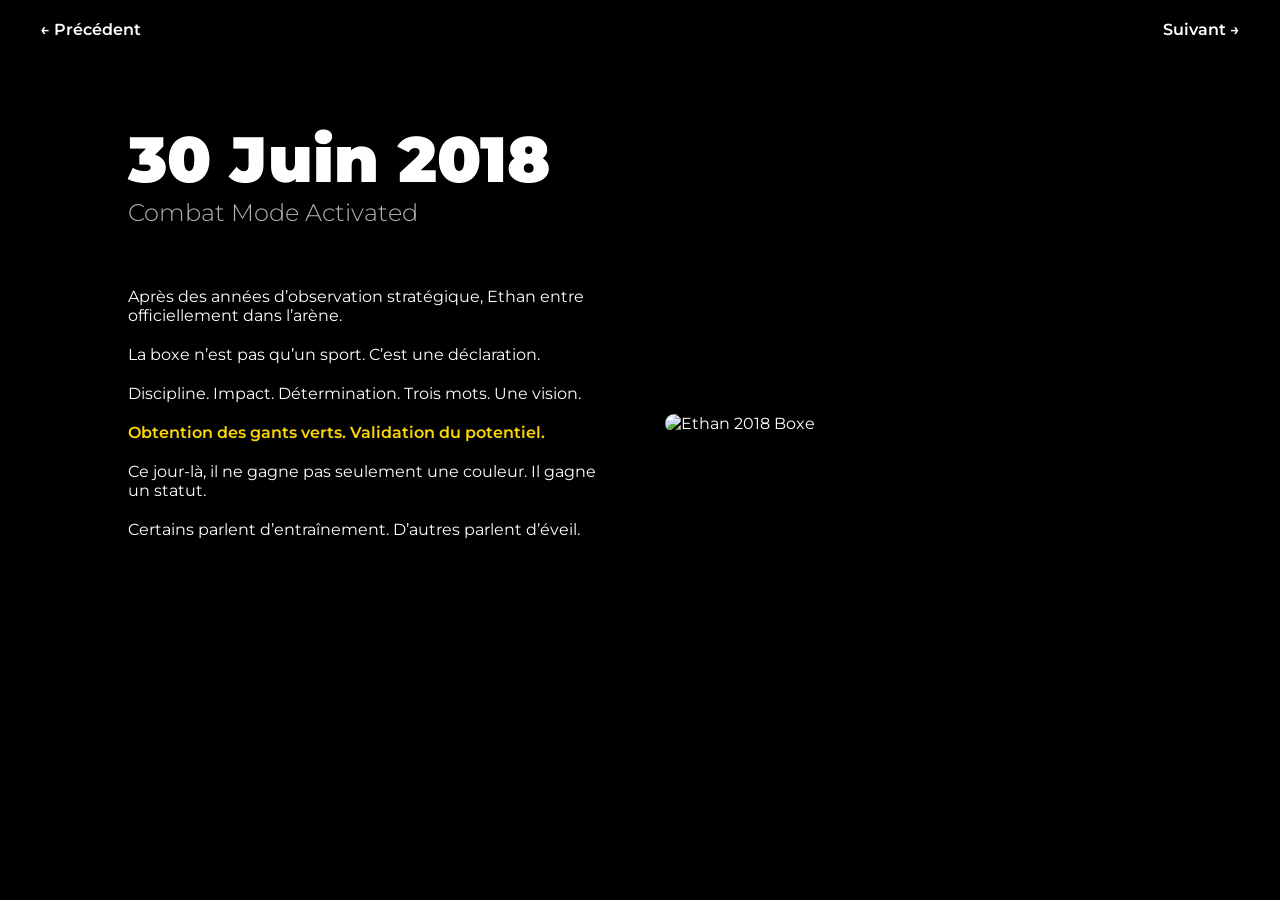
==== 2018.html @ f617da6d "Add files via upload" ====
<!DOCTYPE html>
<html lang="fr">
<head>
    <meta charset="UTF-8">
    <title>2018 — Combat Mode | Ethan Coppin</title>
    <link href="https://fonts.googleapis.com/css2?family=Montserrat:wght@300;600;900&display=swap" rel="stylesheet">
    <link rel="stylesheet" href="style.css">
</head>
<body>
    <nav class="navbar">
        <a href="2013.html">← Précédent</a>
        <a href="14ans.html">Suivant →</a>
    </nav>
    <section class="era">
        <h1>30 Juin 2018</h1>
        <h2>Combat Mode Activated</h2>
        <div class="content">
            <div class="text">
                <p>
                    Après des années d’observation stratégique,
                    Ethan entre officiellement dans l’arène.
                </p>
                <p>
                    La boxe n’est pas qu’un sport.
                    C’est une déclaration.
                </p>
                <p>
                    Discipline. Impact. Détermination.
                    Trois mots. Une vision.
                </p>
                <p class="highlight">
                    Obtention des gants verts.
                    Validation du potentiel.
                </p>
                <p>
                    Ce jour-là, il ne gagne pas seulement une couleur.
                    Il gagne un statut.
                </p>
                <p>
                    Certains parlent d’entraînement.
                    D’autres parlent d’éveil.
                </p>
            </div>
            <div class="image">
                <img src="assets/image/boxe.png" alt="Ethan 2018 Boxe">
            </div>
        </div>
    </section>
    <script src="script.js"></script>
</body>
</html>
---- style.css ----
* {
    margin: 0;
    padding: 0;
    box-sizing: border-box;
}
body {
    background: #000;
    color: white;
    font-family: 'Montserrat', sans-serif;
}
.hero {
    height: 100vh;
    display: flex;
    flex-direction: column;
    justify-content: center;
    align-items: center;
    text-align: center;

    background: radial-gradient(circle at center, #111 0%, #000 70%);
}
.title {
    font-size: 5rem;
    font-weight: 900;
    letter-spacing: 2px;
    opacity: 0;
    transform: translateY(20px);
    animation: fadeUp 1.5s ease forwards;
}
.subtitle {
    margin-top: 20px;
    font-size: 1.3rem;
    font-weight: 300;
    opacity: 0;
    transform: translateY(20px);
    animation: fadeUp 1.5s ease forwards;
    animation-delay: 0.5s;
}
button {
    margin-top: 40px;
    padding: 15px 40px;
    font-size: 1rem;
    font-weight: 600;
    background: linear-gradient(45deg, gold, orange);
    border: none;
    cursor: pointer;
    transition: 0.4s;
    opacity: 0;
    transform: translateY(20px);
    animation: fadeUp 1.5s ease forwards;
    animation-delay: 1s;
}
button:hover {
    transform: scale(1.05);
}
@keyframes fadeUp {
    to {
        opacity: 1;
        transform: translateY(0);
    }
}
.navbar {
    position: fixed;
    top: 0;
    width: 100%;
    padding: 20px 40px;
    display: flex;
    justify-content: space-between;
    background: rgba(0,0,0,0.6);
    backdrop-filter: blur(10px);
}
.navbar a {
    color: white;
    text-decoration: none;
    font-weight: 600;
    transition: 0.3s;
}
.navbar a:hover {
    color: gold;
}
.era {
    padding: 120px 10%;
    min-height: 100vh;
}
.era h1 {
    font-size: 4rem;
    font-weight: 900;
}
.era h2 {
    margin-bottom: 60px;
    font-weight: 300;
    opacity: 0.7;
}
.content {
    display: flex;
    flex-wrap: nowrap;
    align-items: center;
    justify-content: space-between;
    gap: 50px;
}
.text {
    flex: 1;
    min-width: 300px;
}

.image {
    flex: 1;
    min-width: 300px;
}
.text p {
    margin-bottom: 20px;
}
.highlight {
    color: gold;
    font-weight: 600;
}
.image img {
    width: 100%;
    max-height: 500px;  
    object-fit: cover; 
    border-radius: 12px;
    transition: 0.5s;
}
.image img:hover {
    transform: scale(1.05);
}
@media (max-width: 900px) {
    .content {
        flex-direction: column;
    }
}
.gallery {
    margin-top: 60px;
    display: grid;
    grid-template-columns: repeat(auto-fit, minmax(200px, 1fr));
    gap: 20px;
}

.gallery img {
    width: 100%;        /* prend toute la largeur de la case */
    height: 200px;      /* hauteur fixe pour toutes */
    object-fit: cover;  /* garde le ratio et recadre si nécessaire */
    border-radius: 10px;
    transition: 0.4s;
    cursor: pointer;
}

.gallery img:hover {
    transform: scale(1.05);
}
/* Galerie pour 6 photos */
.gallery {
    margin-top: 40px;
    display: grid;
    grid-template-columns: repeat(auto-fit, minmax(200px, 1fr));
    gap: 20px;
}
.gallery img {
    width: 100%;
    height: 200px;
    object-fit: cover;
    border-radius: 10px;
    transition: 0.4s;
    cursor: pointer;
}
.gallery img:hover {
    transform: scale(1.05);
}
.final-message {
    margin-top: 60px;
    text-align: center;
    background: radial-gradient(circle, gold, transparent);
    padding: 40px 20px;
    border-radius: 12px;
    animation: glow 2s infinite alternate;
}

@keyframes glow {
    0% { box-shadow: 0 0 10px gold; }
    100% { box-shadow: 0 0 30px gold; }
}
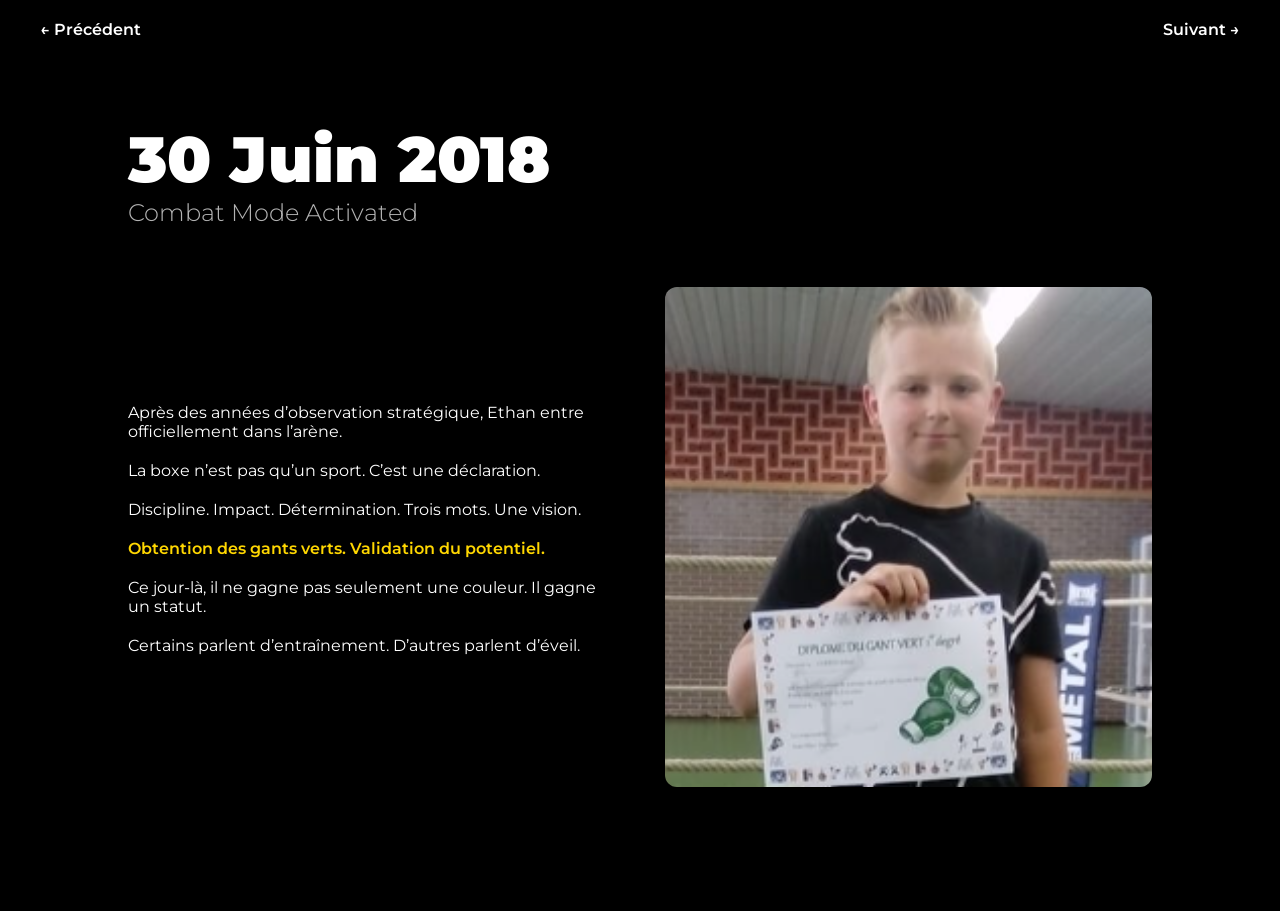
==== commit 368ea513: "Update 2018.html" ====
--- a/2018.html
+++ b/2018.html
@@ -42,10 +42,11 @@
                 </p>
             </div>
             <div class="image">
-                <img src="assets/image/boxe.png" alt="Ethan 2018 Boxe">
+                <img src="boxe.png" alt="Ethan 2018 Boxe">
             </div>
         </div>
     </section>
     <script src="script.js"></script>
 </body>
-</html>+
+</html>
